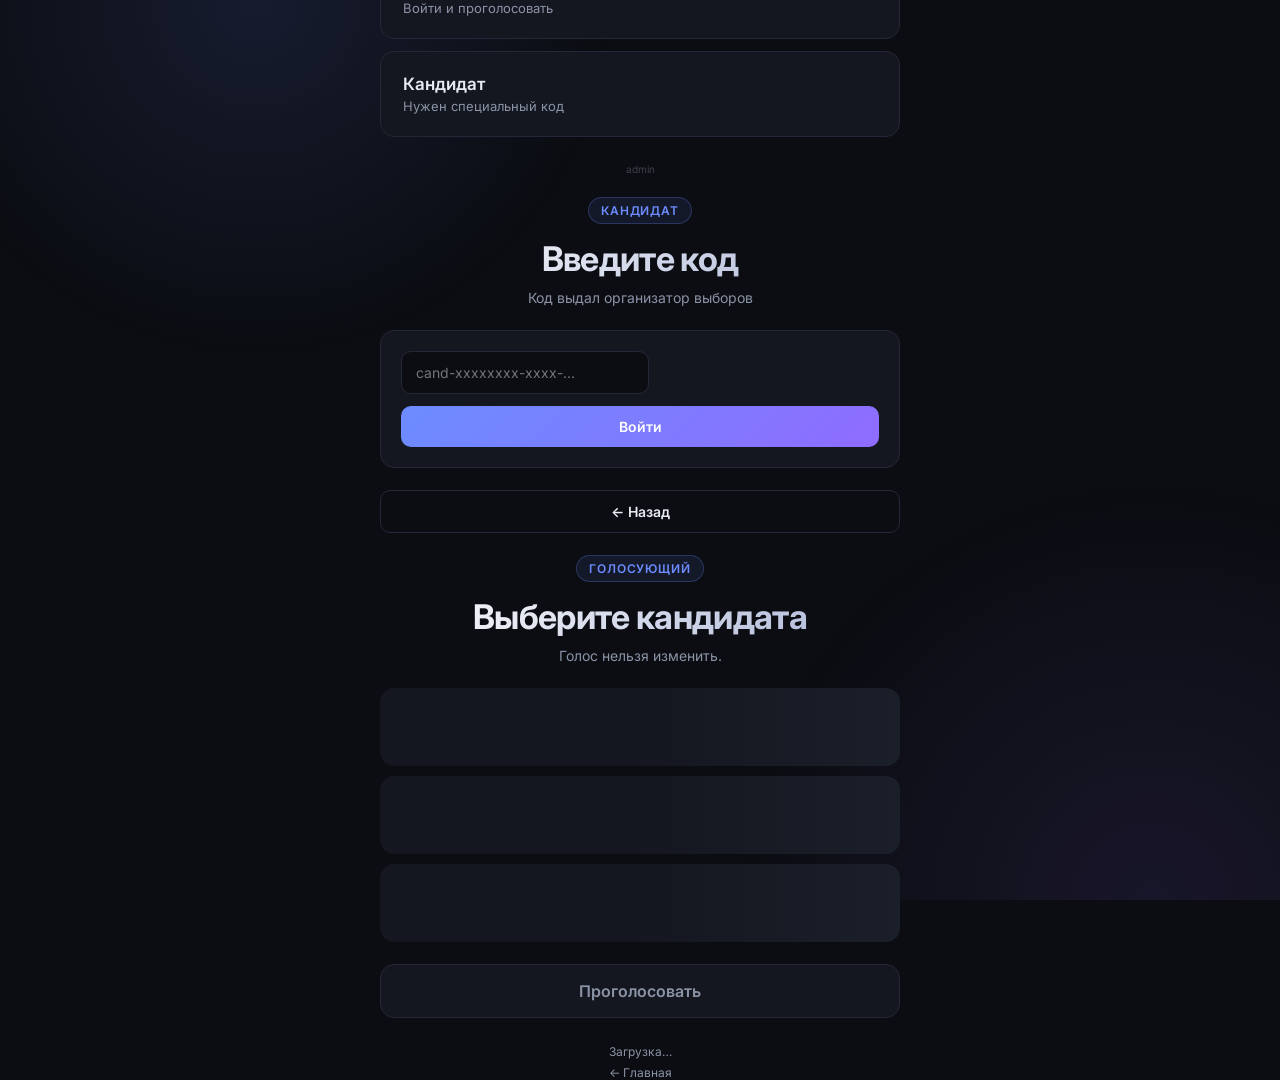
==== index.html @ e8a3d499 "Add files via upload" ====
<!DOCTYPE html>
<html lang="ru">
<head>
  <meta charset="UTF-8">
  <meta name="viewport" content="width=device-width, initial-scale=1">
  <title>Выборы старосты</title>
  <link rel="stylesheet" href="style.css">
  <link rel="preconnect" href="https://fonts.googleapis.com">
  <link rel="preconnect" href="https://fonts.gstatic.com" crossorigin>
  <link href="https://fonts.googleapis.com/css2?family=Inter:wght@400;500;600;700&display=swap" rel="stylesheet">
</head>
<body>
  <div class="bg-glow"></div>

  <main class="container">

    <!-- ЭКРАН 1: РОЛЬ -->
    <section id="roleScreen" class="screen" hidden>
      <header class="header">
        <div class="badge">Голосование</div>
        <h1>Выборы старосты</h1>
        <p class="subtitle">Кто вы?</p>
      </header>

      <div class="role-buttons">
        <button class="role-btn" id="voterBtn">
          <div class="role-title">Голосующий</div>
          <div class="role-desc">Войти и проголосовать</div>
        </button>
        <button class="role-btn" id="candidateBtn">
          <div class="role-title">Кандидат</div>
          <div class="role-desc">Нужен специальный код</div>
        </button>
      </div>

      <footer class="footer">
        <a href="admin.html" class="admin-link">admin</a>
      </footer>
    </section>

    <!-- ЭКРАН 2: КОД КАНДИДАТА -->
    <section id="codeScreen" class="screen" hidden>
      <header class="header">
        <div class="badge">Кандидат</div>
        <h1>Введите код</h1>
        <p class="subtitle">Код выдал организатор выборов</p>
      </header>

      <div class="card">
        <input type="text" id="candidateCodeInput" placeholder="cand-xxxxxxxx-xxxx-…" autocomplete="off">
        <button class="btn" id="codeSubmitBtn" style="width:100%;margin-top:12px;">Войти</button>
      </div>

      <button class="btn btn-ghost" id="codeBackBtn" style="width:100%;">← Назад</button>
    </section>

    <!-- ЭКРАН 3: ГОЛОСОВАНИЕ -->
    <section id="voteScreen" class="screen" hidden>
      <header class="header">
        <div class="badge" id="roleBadge">Голосующий</div>
        <h1>Выберите кандидата</h1>
        <p class="subtitle">Голос нельзя изменить.</p>
      </header>

      <section id="winnerBanner" class="winner-banner" hidden>
        <div class="badge badge-success">Итоги подведены</div>
        <h2 id="winnerName"></h2>
        <div id="winnerStats" class="winner-stats"></div>
      </section>

      <section id="candidates" class="candidates">
        <div class="skeleton"></div>
        <div class="skeleton"></div>
        <div class="skeleton"></div>
      </section>

      <button id="voteBtn" class="vote-btn" disabled>
        <span>Проголосовать</span>
      </button>

      <div id="msg" class="msg" hidden></div>

      <footer class="footer">
        <span id="status">Загрузка…</span>
        <a href="index.html" class="link-dim">← Главная</a>
      </footer>
    </section>

  </main>

  <script src="app.js"></script>
</body>
</html>
---- style.css ----
:root {
  --bg: #0b0d12;
  --bg-elev: #14171f;
  --bg-elev-2: #1b1f2a;
  --border: #232838;
  --border-hover: #2f3548;
  --text: #e8ecf3;
  --text-dim: #8b93a7;
  --accent: #6c8cff;
  --accent-2: #8f6cff;
  --accent-glow: rgba(108, 140, 255, .35);
  --success: #38d39f;
  --success-bg: rgba(56, 211, 159, .12);
  --error: #ff5c7c;
  --error-bg: rgba(255, 92, 124, .12);
  --radius: 14px;
  --radius-sm: 10px;
}

* { box-sizing: border-box; margin: 0; padding: 0; }
html, body { height: 100%; }

body {
  font-family: 'Inter', system-ui, -apple-system, sans-serif;
  background: var(--bg);
  color: var(--text);
  min-height: 100vh;
  display: flex;
  align-items: center;
  justify-content: center;
  padding: 24px;
  overflow-x: hidden;
  -webkit-font-smoothing: antialiased;
}

.bg-glow {
  position: fixed;
  inset: 0;
  pointer-events: none;
  z-index: 0;
  background:
    radial-gradient(600px circle at 20% 0%, rgba(108,140,255,.12), transparent 60%),
    radial-gradient(700px circle at 90% 100%, rgba(143,108,255,.10), transparent 60%);
}

.container {
  position: relative;
  z-index: 1;
  width: 100%;
  max-width: 520px;
  display: flex;
  flex-direction: column;
  gap: 22px;
}

/* ===== Шапка ===== */
.header { text-align: center; }

.badge {
  display: inline-block;
  font-size: 12px;
  font-weight: 600;
  letter-spacing: .08em;
  text-transform: uppercase;
  color: var(--accent);
  background: rgba(108,140,255,.1);
  border: 1px solid rgba(108,140,255,.25);
  padding: 5px 12px;
  border-radius: 999px;
  margin-bottom: 14px;
}

.badge-success {
  color: var(--success);
  background: rgba(56,211,159,.12);
  border-color: rgba(56,211,159,.35);
}

h1 {
  font-size: clamp(26px, 5vw, 34px);
  font-weight: 700;
  letter-spacing: -.02em;
  background: linear-gradient(135deg, #fff 0%, #a9b4d6 100%);
  -webkit-background-clip: text;
  background-clip: text;
  color: transparent;
  margin-bottom: 8px;
}

.subtitle {
  font-size: 14px;
  color: var(--text-dim);
  line-height: 1.5;
}

/* ===== Кандидаты ===== */
.candidates {
  display: flex;
  flex-direction: column;
  gap: 10px;
}

.candidate {
  position: relative;
  background: var(--bg-elev);
  border: 1px solid var(--border);
  border-radius: var(--radius);
  padding: 18px 20px;
  cursor: pointer;
  transition: border-color .18s, background .18s, transform .1s;
  display: flex;
  align-items: center;
  gap: 14px;
  user-select: none;
}

.candidate:hover {
  border-color: var(--border-hover);
  background: var(--bg-elev-2);
}

.candidate:active { transform: scale(.985); }

.candidate .avatar {
  width: 42px;
  height: 42px;
  border-radius: 50%;
  background: linear-gradient(135deg, var(--accent), var(--accent-2));
  display: grid;
  place-items: center;
  font-weight: 700;
  font-size: 16px;
  color: #fff;
  flex-shrink: 0;
}

.candidate .name {
  font-size: 16px;
  font-weight: 500;
  flex: 1;
}

.candidate .check {
  width: 22px;
  height: 22px;
  border-radius: 50%;
  border: 2px solid var(--border-hover);
  display: grid;
  place-items: center;
  transition: all .18s;
  flex-shrink: 0;
}

.candidate .check::after {
  content: '';
  width: 10px;
  height: 10px;
  border-radius: 50%;
  background: var(--accent);
  transform: scale(0);
  transition: transform .18s;
}

.candidate.selected {
  border-color: var(--accent);
  background: linear-gradient(180deg, rgba(108,140,255,.08), rgba(108,140,255,.03));
  box-shadow: 0 0 0 1px var(--accent), 0 8px 30px -10px var(--accent-glow);
}

.candidate.selected .check { border-color: var(--accent); }
.candidate.selected .check::after { transform: scale(1); }

.skeleton {
  height: 78px;
  border-radius: var(--radius);
  background: linear-gradient(90deg, var(--bg-elev) 25%, var(--bg-elev-2) 50%, var(--bg-elev) 75%);
  background-size: 200% 100%;
  animation: shimmer 1.4s infinite;
}

@keyframes shimmer {
  0% { background-position: 200% 0; }
  100% { background-position: -200% 0; }
}

/* ===== Кнопка ===== */
.vote-btn {
  position: relative;
  width: 100%;
  padding: 16px;
  font-size: 16px;
  font-weight: 600;
  font-family: inherit;
  color: #fff;
  background: linear-gradient(135deg, var(--accent), var(--accent-2));
  border: none;
  border-radius: var(--radius);
  cursor: pointer;
  transition: transform .1s, box-shadow .2s, filter .2s;
  box-shadow: 0 10px 30px -10px var(--accent-glow);
}

.vote-btn:hover:not(:disabled) {
  filter: brightness(1.08);
  box-shadow: 0 14px 40px -10px var(--accent-glow);
}

.vote-btn:active:not(:disabled) { transform: scale(.985); }

.vote-btn:disabled {
  background: var(--bg-elev);
  color: var(--text-dim);
  cursor: not-allowed;
  box-shadow: none;
  border: 1px solid var(--border);
}

.vote-btn.loading span { opacity: 0; }
.vote-btn.loading::after {
  content: '';
  position: absolute;
  inset: 0;
  margin: auto;
  width: 20px;
  height: 20px;
  border: 2px solid rgba(255,255,255,.4);
  border-top-color: #fff;
  border-radius: 50%;
  animation: spin .7s linear infinite;
}

@keyframes spin { to { transform: rotate(360deg); } }

/* ===== Сообщения ===== */
.msg {
  padding: 14px 16px;
  border-radius: var(--radius-sm);
  font-size: 14px;
  font-weight: 500;
  text-align: center;
  line-height: 1.4;
  animation: fadeIn .25s ease;
}

.msg.ok {
  color: var(--success);
  background: var(--success-bg);
  border: 1px solid rgba(56,211,159,.25);
}

.msg.err {
  color: var(--error);
  background: var(--error-bg);
  border: 1px solid rgba(255,92,124,.25);
}

@keyframes fadeIn {
  from { opacity: 0; transform: translateY(-4px); }
  to   { opacity: 1; transform: translateY(0); }
}

/* ===== Победитель ===== */
.winner-banner {
  text-align: center;
  padding: 24px;
  border-radius: var(--radius);
  background: linear-gradient(180deg, rgba(56,211,159,.08), rgba(56,211,159,.02));
  border: 1px solid rgba(56,211,159,.3);
}

.winner-banner h2 {
  font-size: 22px;
  margin: 10px 0 14px;
  color: var(--text);
}

.winner-stats {
  font-size: 13px;
  color: var(--text-dim);
  display: flex;
  flex-direction: column;
  gap: 6px;
}

.winner-stats .row {
  display: flex;
  justify-content: space-between;
  padding: 6px 0;
}

.winner-stats .row.winner { color: var(--success); font-weight: 600; }

/* ===== Футер ===== */
.footer {
  text-align: center;
  font-size: 12px;
  color: var(--text-dim);
  padding-top: 4px;
  display: flex;
  flex-direction: column;
  gap: 6px;
}

.footer .dot {
  display: inline-block;
  width: 6px;
  height: 6px;
  border-radius: 50%;
  background: var(--success);
  margin-right: 6px;
  vertical-align: middle;
  box-shadow: 0 0 8px var(--success);
}

.admin-link {
  color: var(--text-dim);
  font-size: 10px;
  text-decoration: none;
  opacity: .4;
  transition: opacity .2s;
}

.admin-link:hover { opacity: 1; }

/* ===== Мобилки ===== */
@media (max-width: 480px) {
  body { padding: 16px; }
  .candidate { padding: 16px; }
  .candidate .avatar { width: 38px; height: 38px; font-size: 15px; }
}

/* ===== Админ ===== */
.admin-grid { display: flex; flex-direction: column; gap: 18px; }

.card {
  background: var(--bg-elev);
  border: 1px solid var(--border);
  border-radius: var(--radius);
  padding: 20px;
}

.card h2 {
  font-size: 16px;
  margin-bottom: 14px;
  font-weight: 600;
}

.row-flex { display: flex; gap: 10px; flex-wrap: wrap; }

input, select {
  flex: 1;
  min-width: 0;
  padding: 12px 14px;
  font-size: 14px;
  background: var(--bg);
  border: 1px solid var(--border);
  border-radius: var(--radius-sm);
  color: var(--text);
  font-family: inherit;
  outline: none;
}

input:focus, select:focus { border-color: var(--accent); }

.btn {
  padding: 12px 18px;
  font-size: 14px;
  font-weight: 600;
  border: none;
  border-radius: var(--radius-sm);
  cursor: pointer;
  font-family: inherit;
  color: #fff;
  background: linear-gradient(135deg, var(--accent), var(--accent-2));
  transition: filter .15s;
  white-space: nowrap;
}

.btn:hover { filter: brightness(1.1); }
.btn:disabled { background: var(--bg-elev-2); color: var(--text-dim); cursor: not-allowed; }
.btn-ghost { background: transparent; border: 1px solid var(--border); color: var(--text); }
.btn-danger { background: linear-gradient(135deg, #ff5c7c, #ff8a5c); }

.id-box {
  font-family: ui-monospace, monospace;
  font-size: 13px;
  padding: 12px;
  background: var(--bg);
  border: 1px dashed var(--border);
  border-radius: var(--radius-sm);
  word-break: break-all;
  color: var(--success);
  user-select: all;
}

.stats-row {
  display: flex;
  justify-content: space-between;
  padding: 8px 0;
  border-bottom: 1px solid var(--border);
}

.stats-row:last-child { border-bottom: none; }
.stats-name { color: var(--text); }
.stats-count { color: var(--accent); font-weight: 600; }
.divider { height: 1px; background: var(--border); margin: 8px 0; }

.screen { display: flex; flex-direction: column; gap: 22px; }

.role-buttons { display: flex; flex-direction: column; gap: 12px; }

.role-btn {
  background: var(--bg-elev);
  border: 1px solid var(--border);
  border-radius: var(--radius);
  padding: 22px;
  cursor: pointer;
  text-align: left;
  color: var(--text);
  font-family: inherit;
  transition: border-color .18s, background .18s, transform .1s;
}

.role-btn:hover { border-color: var(--border-hover); background: var(--bg-elev-2); }
.role-btn:active { transform: scale(.98); }

.role-title { font-size: 17px; font-weight: 600; margin-bottom: 4px; }
.role-desc { font-size: 13px; color: var(--text-dim); }

.candidate-blocked {
  opacity: 0.5;
  cursor: not-allowed;
  border-style: dashed;
}

.candidate-blocked:hover {
  border-color: var(--border);
  background: var(--bg-elev);
}

.link-dim {
  color: var(--text-dim);
  font-size: 12px;
  text-decoration: none;
  transition: color .2s;
}

.link-dim:hover { color: var(--text); }

.hint {
  font-size: 13px;
  color: var(--text-dim);
  margin-bottom: 12px;
}

/* ===== Экран логина ===== */
.login-wrapper {
  position: fixed;
  inset: 0;
  display: none;
  align-items: center;
  justify-content: center;
  padding: 24px;
  z-index: 10;
}

.login-card {
  background: var(--bg-elev);
  border: 1px solid var(--border);
  border-radius: var(--radius);
  padding: 40px 32px;
  width: 100%;
  max-width: 380px;
  text-align: center;
  box-shadow: 0 20px 60px -20px rgba(0,0,0,.6);
}

.login-icon {
  font-size: 42px;
  margin-bottom: 12px;
}

.login-card h2 {
  font-size: 22px;
  font-weight: 700;
  color: var(--text);
  margin-bottom: 8px;
}

.login-hint {
  font-size: 13px;
  color: var(--text-dim);
  margin-bottom: 24px;
}

.login-card input {
  width: 100%;
  padding: 14px 16px;
  font-size: 15px;
  background: var(--bg);
  border: 1px solid var(--border);
  border-radius: var(--radius-sm);
  color: var(--text);
  font-family: inherit;
  outline: none;
  margin-bottom: 12px;
}

.login-card input:focus {
  border-color: var(--accent);
}

.login-btn {
  width: 100%;
  padding: 14px;
  font-size: 15px;
}

.login-error {
  color: var(--error);
  font-size: 13px;
  margin-top: 12px;
  min-height: 18px;
}

.login-back {
  display: inline-block;
  margin-top: 18px;
  color: var(--text-dim);
  font-size: 12px;
  text-decoration: none;
  transition: color .2s;
}

.login-back:hover {
  color: var(--text);
}

.logout-btn {
  position: absolute;
  top: 0;
  right: 0;
  background: transparent;
  border: 1px solid var(--border);
  color: var(--text-dim);
  padding: 8px 14px;
  border-radius: var(--radius-sm);
  cursor: pointer;
  font-family: inherit;
  font-size: 12px;
  transition: all .2s;
}

.logout-btn:hover {
  border-color: var(--error);
  color: var(--error);
}

.header {
  position: relative;
}
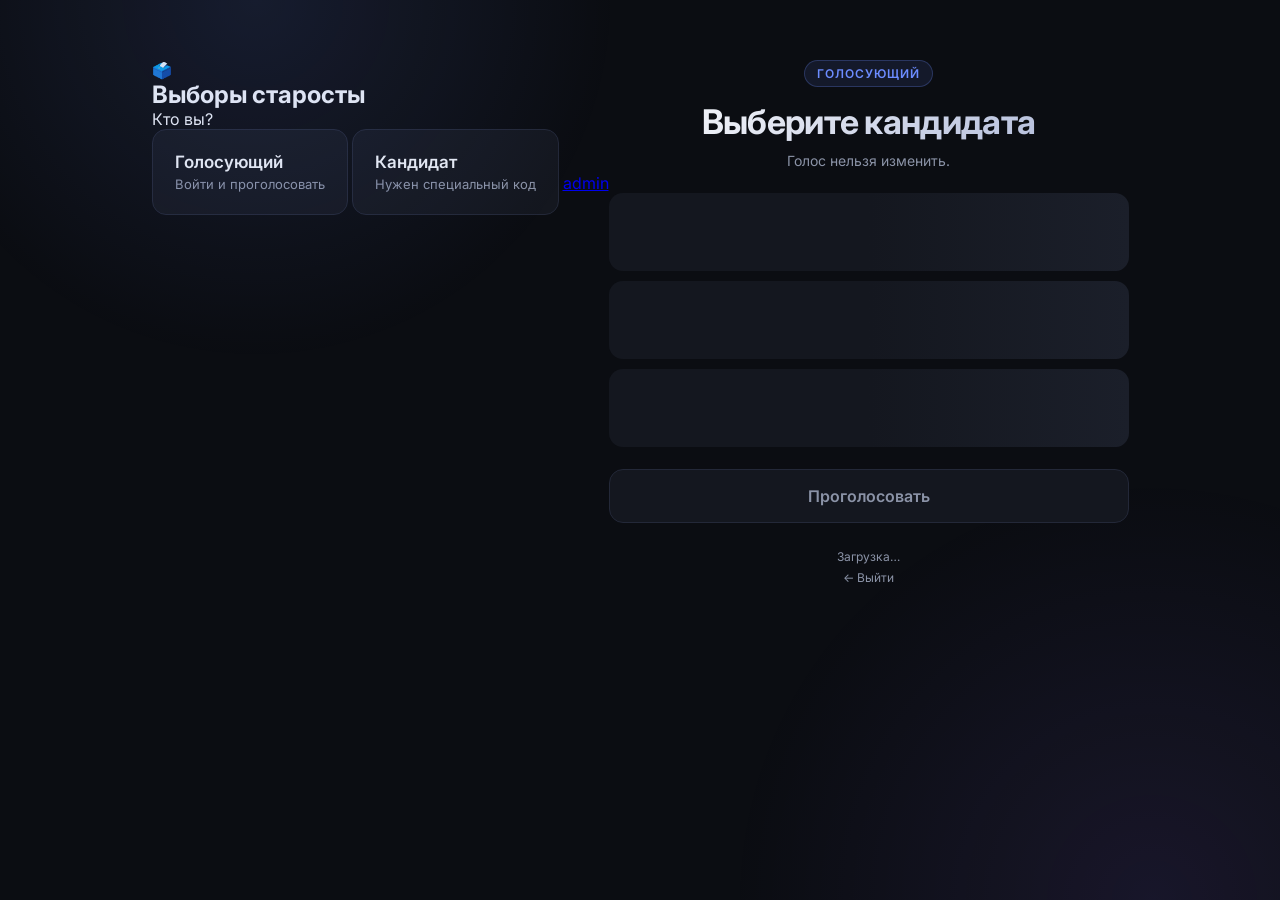
==== commit a499f018: "Update index.html" ====
--- a/index.html
+++ b/index.html
@@ -12,82 +12,74 @@
 <body>
   <div class="bg-glow"></div>
 
-  <main class="container">
+  <!-- ЭКРАН 1: ВЫБОР РОЛИ -->
+  <div id="roleScreen" class="role-wrapper">
+    <div class="role-card">
+      <div class="role-icon">🗳️</div>
+      <h2>Выборы старосты</h2>
+      <p class="role-hint">Кто вы?</p>
 
-    <!-- ЭКРАН 1: РОЛЬ -->
-    <section id="roleScreen" class="screen" hidden>
-      <header class="header">
-        <div class="badge">Голосование</div>
-        <h1>Выборы старосты</h1>
-        <p class="subtitle">Кто вы?</p>
-      </header>
+      <button class="role-btn" id="voterBtn">
+        <div class="role-title">Голосующий</div>
+        <div class="role-desc">Войти и проголосовать</div>
+      </button>
 
-      <div class="role-buttons">
-        <button class="role-btn" id="voterBtn">
-          <div class="role-title">Голосующий</div>
-          <div class="role-desc">Войти и проголосовать</div>
-        </button>
-        <button class="role-btn" id="candidateBtn">
-          <div class="role-title">Кандидат</div>
-          <div class="role-desc">Нужен специальный код</div>
-        </button>
-      </div>
+      <button class="role-btn" id="candidateBtn">
+        <div class="role-title">Кандидат</div>
+        <div class="role-desc">Нужен специальный код</div>
+      </button>
 
-      <footer class="footer">
-        <a href="admin.html" class="admin-link">admin</a>
-      </footer>
+      <a href="admin.html" class="role-admin-link">admin</a>
+    </div>
+  </div>
+
+  <!-- ЭКРАН 2: ВВОД КОДА КАНДИДАТА -->
+  <div id="codeScreen" class="role-wrapper" hidden>
+    <div class="role-card">
+      <div class="role-icon">🎫</div>
+      <h2>Введите код</h2>
+      <p class="role-hint">Код выдал организатор выборов</p>
+
+      <input type="text" id="candidateCodeInput" placeholder="cand-xxxxxxxx-xxxx-…" autocomplete="off" class="role-input">
+      <button class="btn login-btn" id="codeSubmitBtn">Войти</button>
+      <div class="login-error" id="codeError"></div>
+
+      <button class="role-back-btn" id="codeBackBtn">← Назад</button>
+    </div>
+  </div>
+
+  <!-- ЭКРАН 3: ГОЛОСОВАНИЕ -->
+  <main id="voteScreen" class="container" hidden>
+    <header class="header">
+      <div class="badge" id="roleBadge">Голосующий</div>
+      <h1>Выберите кандидата</h1>
+      <p class="subtitle">Голос нельзя изменить.</p>
+    </header>
+
+    <section id="winnerBanner" class="winner-banner" hidden>
+      <div class="badge badge-success">Итоги подведены</div>
+      <h2 id="winnerName"></h2>
+      <div id="winnerStats" class="winner-stats"></div>
     </section>
 
-    <!-- ЭКРАН 2: КОД КАНДИДАТА -->
-    <section id="codeScreen" class="screen" hidden>
-      <header class="header">
-        <div class="badge">Кандидат</div>
-        <h1>Введите код</h1>
-        <p class="subtitle">Код выдал организатор выборов</p>
-      </header>
-
-      <div class="card">
-        <input type="text" id="candidateCodeInput" placeholder="cand-xxxxxxxx-xxxx-…" autocomplete="off">
-        <button class="btn" id="codeSubmitBtn" style="width:100%;margin-top:12px;">Войти</button>
-      </div>
-
-      <button class="btn btn-ghost" id="codeBackBtn" style="width:100%;">← Назад</button>
+    <section id="candidates" class="candidates">
+      <div class="skeleton"></div>
+      <div class="skeleton"></div>
+      <div class="skeleton"></div>
     </section>
 
-    <!-- ЭКРАН 3: ГОЛОСОВАНИЕ -->
-    <section id="voteScreen" class="screen" hidden>
-      <header class="header">
-        <div class="badge" id="roleBadge">Голосующий</div>
-        <h1>Выберите кандидата</h1>
-        <p class="subtitle">Голос нельзя изменить.</p>
-      </header>
+    <button id="voteBtn" class="vote-btn" disabled>
+      <span>Проголосовать</span>
+    </button>
 
-      <section id="winnerBanner" class="winner-banner" hidden>
-        <div class="badge badge-success">Итоги подведены</div>
-        <h2 id="winnerName"></h2>
-        <div id="winnerStats" class="winner-stats"></div>
-      </section>
+    <div id="msg" class="msg" hidden></div>
 
-      <section id="candidates" class="candidates">
-        <div class="skeleton"></div>
-        <div class="skeleton"></div>
-        <div class="skeleton"></div>
-      </section>
-
-      <button id="voteBtn" class="vote-btn" disabled>
-        <span>Проголосовать</span>
-      </button>
-
-      <div id="msg" class="msg" hidden></div>
-
-      <footer class="footer">
-        <span id="status">Загрузка…</span>
-        <a href="index.html" class="link-dim">← Главная</a>
-      </footer>
-    </section>
-
+    <footer class="footer">
+      <span id="status">Загрузка…</span>
+      <a href="#" class="link-dim" id="exitBtn">← Выйти</a>
+    </footer>
   </main>
 
   <script src="app.js"></script>
 </body>
-</html>+</html>
--- a/style.css
+++ b/style.css
@@ -26,9 +26,9 @@
   color: var(--text);
   min-height: 100vh;
   display: flex;
-  align-items: center;
+  align-items: flex-start;       /* ← прижать к верху */
   justify-content: center;
-  padding: 24px;
+  padding: 60px 24px 40px;       /* ← 60px сверху, 40px снизу */
   overflow-x: hidden;
   -webkit-font-smoothing: antialiased;
 }
@@ -558,4 +558,4 @@
 
 .header {
   position: relative;
-}+}
